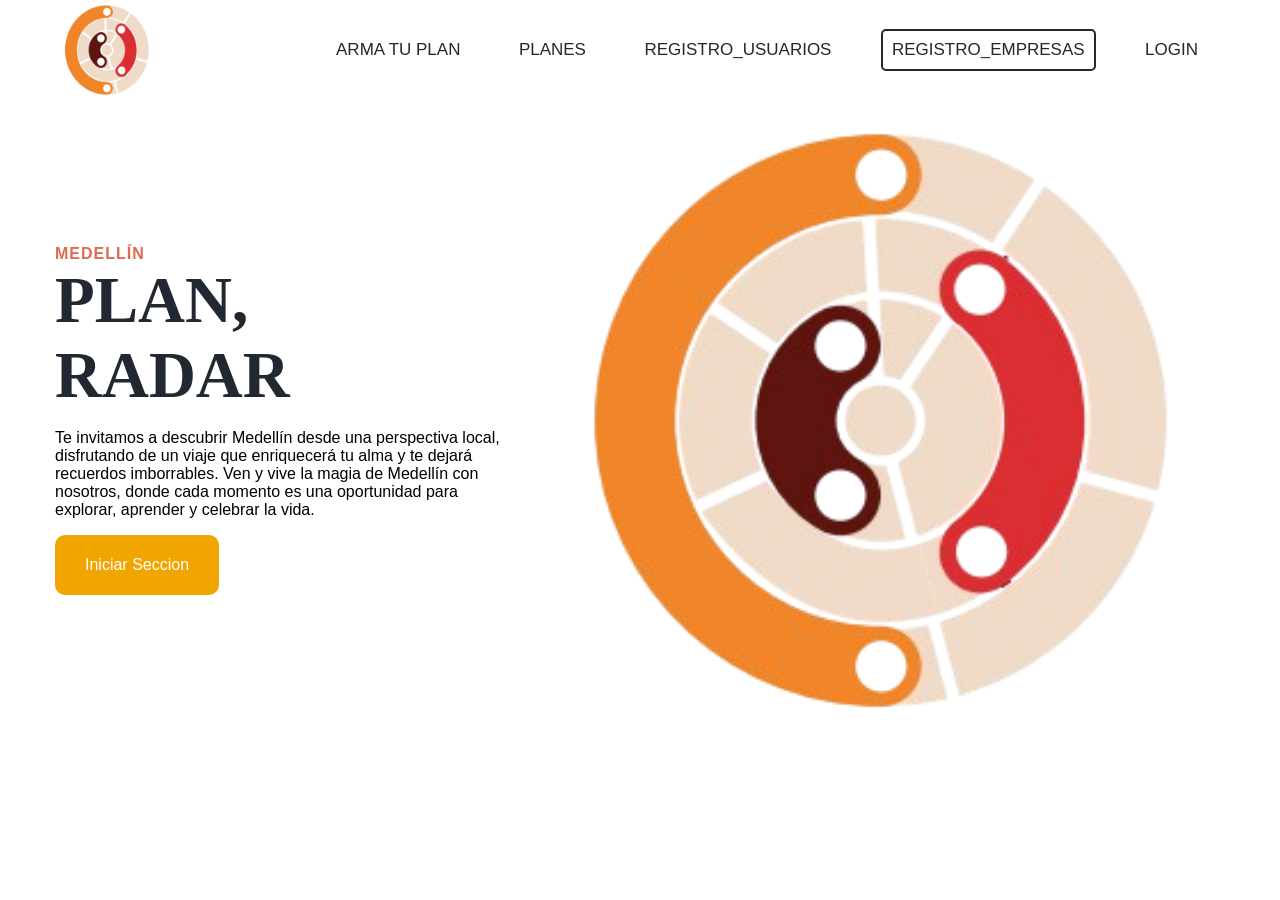
==== index.html @ 48b0cf11 "Add files via upload" ====
<!DOCTYPE html>
<html lang="en">
  <head>
    <meta charset="UTF-8" />
    <meta http-equiv="X-UA-Compatible" content="IE=edge" />
    <meta name="viewport" content="width=device-width, initial-scale=1.0" />

    <!-- Custom CSS -->
    <link rel="stylesheet" href="style.css" />
    <title>PLAN RADAR</title>
  </head>
  <body>
    <main class="main__content__area">
      <!-- Header Area  -->
      <header class="header-area">
        <div class="container">
          <!-- Navbar for Header Menu  -->
          <div class="row justify-content-space-between align-items-center">
            <div class="logo">
              <a href="index.html"><img src="image-removebg-preview.ico" alt="logo" /></a>
            </div>

            <div class="main__menu">
              <nav class="navbar">
                <ul>
                  <li class="nav-item">
                    <a class="nav-link" href="2 copy.html">ARMA TU PLAN</a>
                  </li>
                  <li class="nav-item">
                    <a class="nav-link" href="PLANES.HTML">PLANES</a>
                  </li>
                  <li class="nav-item">
                    <a class="nav-link" href="F.Usuarios.html">REGISTRO_USUARIOS</a>
                  </li>
                  <li class="nav-item">
                    <a class="nav-link" href="F.Empresas.html">REGISTRO_EMPRESAS</a>
                  </li>
                  <li class="nav-item">
                    <a class="nav-link" href="login.php">LOGIN</a>
                  </li>
                </ul>
              </nav>
            </div>
          </div>

          <!-- Hero Text and Image Area  -->
          <div class="row">
            <div class="hero-area">
              <div class="hero-text">
                <span class="text-title">MEDELLÍN</span>
                <h1>
                  PLAN, <span class="text__decore"></span><br /> RADAR<br />
                </h1>
                <p>
                  Te invitamos a descubrir Medellín desde una perspectiva local, disfrutando de un viaje que enriquecerá tu alma y te dejará recuerdos imborrables. Ven y vive la magia de Medellín con nosotros, donde cada momento es una oportunidad para explorar, aprender y celebrar la vida.
                </p>

                <div class="header__button">
                  <div>
                    <a href="#" class="find__button hero__btn">Iniciar Seccion</a>
                  </div>
                </div>
              </div>
              <div class="hero-img">
                <img src="image-removebg-preview.png" alt="people" />
              </div>
            </div>
          </div>
        </div>
      </header>
    </main>
  </body>
</html>
---- style.css ----
/* Contenedor de la fila principal */
.row {
  display: flex;
  justify-content: space-between;
  align-items: center;
}

/* Logo y nombre */
.logo a {
  display: flex;
  align-items: center;
  text-decoration: none; /* Sin subrayado en el enlace */
}

.logo img {
  width: 100px; /* Ajusta el tamaño del logo */
  height: auto;
  margin-right: 8px; /* Espacio entre el logo y el nombre */
}

.logo-name {
  font-size: 1.2rem;
  color: #333; /* Cambia el color según el diseño */
  font-weight: bold;
}

:root {
  --main-color: #212832;
  --data-title-color: #5e6282;
  --shadow: 0 0 15px black, 0.25;
  --body-font: "Poppins", sans-serif;
  --title-font: "Volkhov", serif;
  scroll-behavior: smooth;
}

ul {
  list-style: none;
}

a {
  text-decoration: none;
}

img {
  vertical-align: middle;
}

h1 {
  font-weight: 700;
  color: var(--main-color);
}

h2 {
  font-weight: 500;
  color: var(--main-color);
}

h3, h4, h5, h6 {
  font-weight: 400;
  color: var(--main-color);
}

p {
  font-size: 16px;
}

.container {
  max-width: 1170px;
  margin: auto;
}

.row {
  display: flex;
  flex-wrap: wrap;
}

.justify-content-space-between {
  justify-content: space-between;
}

.align-items-center {
  align-items: center;
}

.min-vh-100 {
  min-height: 100vh;
}

.sec-padding {
  padding: 80px 0;
}

.section-title {
  width: 100%;
  padding: 15px;
  text-align: center;
  margin: 0 0 60px;
  line-height: 6vh;
}

.section-title h2 {
  font-size: 35px;
  text-transform: capitalize;
}

.section-title h2::before {
  content: attr(data-title);
  display: block;
  font-size: 24px;
  color: var(--main-color);
  font-family: var(--title-font);
  font-weight: 400;
  text-transform: capitalize;
}

section {
  overflow: hidden;
}

/* ----------------
Button 
-----------------*/
.btn {
  display: inline-block;
  padding: 10px 30px;
  background-color: transparent;
  border-radius: 30px;
  text-transform: capitalize;
  font-weight: 500;
  transition: all 0.5s ease;
  color: var(--main-color);
  font-size: 16px;
  cursor: pointer;
  font-family: inherit;
  line-height: 1.5;
  border: none;
}

.btn-default {
  border: 2px solid var(--main-color);
}

.btn-default:hover {
  color: var(--white);
  background-color: #f1a501;
}

/* -----------------
Body Style  
-------------------*/
body {
  box-sizing: border-box;
  margin: 0;
  padding: 0;
  font-family: "Poppins", sans-serif;
}

/* -----------------
Header Area CSS
-------------------*/
/* Header background image */
.main__content__area {
  position: relative;
}

.header-area::before {
  content: url(../img/background.png);
  position: absolute;
  background-repeat: no-repeat;
  background-position: center;
  background-size: cover;
  z-index: -1;
}

/* Navbar */
.main__menu ul li {
  display: inline-block;
}

.main__menu ul li a {
  display: block;
  margin: 7px 18px;
  padding: 9px;
  color: var(--main-color);
  font-size: 17px;
}

.main__menu ul li a:hover {
  color: #fff;
  background-color: var(--main-color);
}

.main__menu ul li:nth-last-child(2) a {
  border: 2px solid var(--main-color);
  border-radius: 5px;
}

/* Hero Area  */
.hero-area {
  display: flex;
  align-items: center;
}

.text-title {
  color: #df6951;
  font-weight: 700;
  letter-spacing: 1px;
}

.hero-text {
  width: 40%;
  padding: 0 15px 0 0;
}

.hero-img {
  width: 60%;
  padding: 0 15px 0 0;
}

.hero-text h1 {
  font-size: 65px;
  font-family: var(--title-font);
  margin: 0 0 15px 0;
}

.text__decore {
  position: relative;
}

.text__decore::before {
  content: url(../img/textline.png);
  position: absolute;
  display: inline-block;
  margin-left: -60px;
  margin-top: 13px;
  transform: scale(0.85);
  z-index: -1;
}

.hero-img img {
  width: 100%;
  height: auto;
}

/* Hero Button  */
.header__button {
  display: flex;
  flex-wrap: wrap;
  flex-direction: row;
  justify-content: flex-start;
  align-items: center;
  align-content: center;
}

.find__button {
  display: inline-block;
  padding: 18px 30px;
  background-color: transparent;
  border-radius: 10px;
  font-weight: 500;
  transition: all 0.5s ease;
  color: #fff;
  font-size: 16px;
  cursor: pointer;
  font-family: inherit;
  line-height: 1.5;
  border: none;
}

.hero__btn {
  background-color: #f1a501;
}

.form-row {
  display: flex;
  align-items: flex-start; /* Alinea el contenido al inicio */
  margin: 20px 0; /* Espacio vertical */
}

.left-image {
  flex: 1; /* Ocupará 1 parte del contenedor */
  max-width: 200px; /* Ajusta el ancho máximo de la imagen */
  margin-right: 20px; /* Espacio entre la imagen y el formulario */
}

.left-image img {
  width: 100%; /* La imagen ocupará todo el contenedor */
  height: auto; /* Mantiene la relación de aspecto */
}

.form-container {
  flex: 2; /* Ocupará 2 partes del contenedor */
}

/* Media Queries para pantallas pequeñas */
@media (max-width: 1024px) {
  .hero-text {
    width: 50%;
  }
  .hero-img {
    width: 50%;
  }

  .hero-text h1 {
    font-size: 50px;
  }

  .header__button {
    justify-content: center;
  }
}

@media (max-width: 768px) {
  .hero-area {
    flex-direction: column;
    text-align: center;
  }

  .hero-text, .hero-img {
    width: 100%;
    padding: 10px;
  }

  .hero-text h1 {
    font-size: 35px;
  }

  .section-title h2 {
    font-size: 28px;
  }

  .find__button {
    width: 100%;
    margin-top: 20px;
    font-size: 18px;
  }
}

@media (max-width: 480px) {
  .logo img {
    width: 80px;
  }

  .main__menu ul {
    padding: 0;
  }

  .main__menu ul li {
    display: block;
    text-align: center;
  }

  .main__menu ul li a {
    margin: 10px 0;
    font-size: 16px;
  }

  .hero-text h1 {
    font-size: 30px;
  }

  .find__button {
    width: 100%;
    font-size: 16px;
  }
}
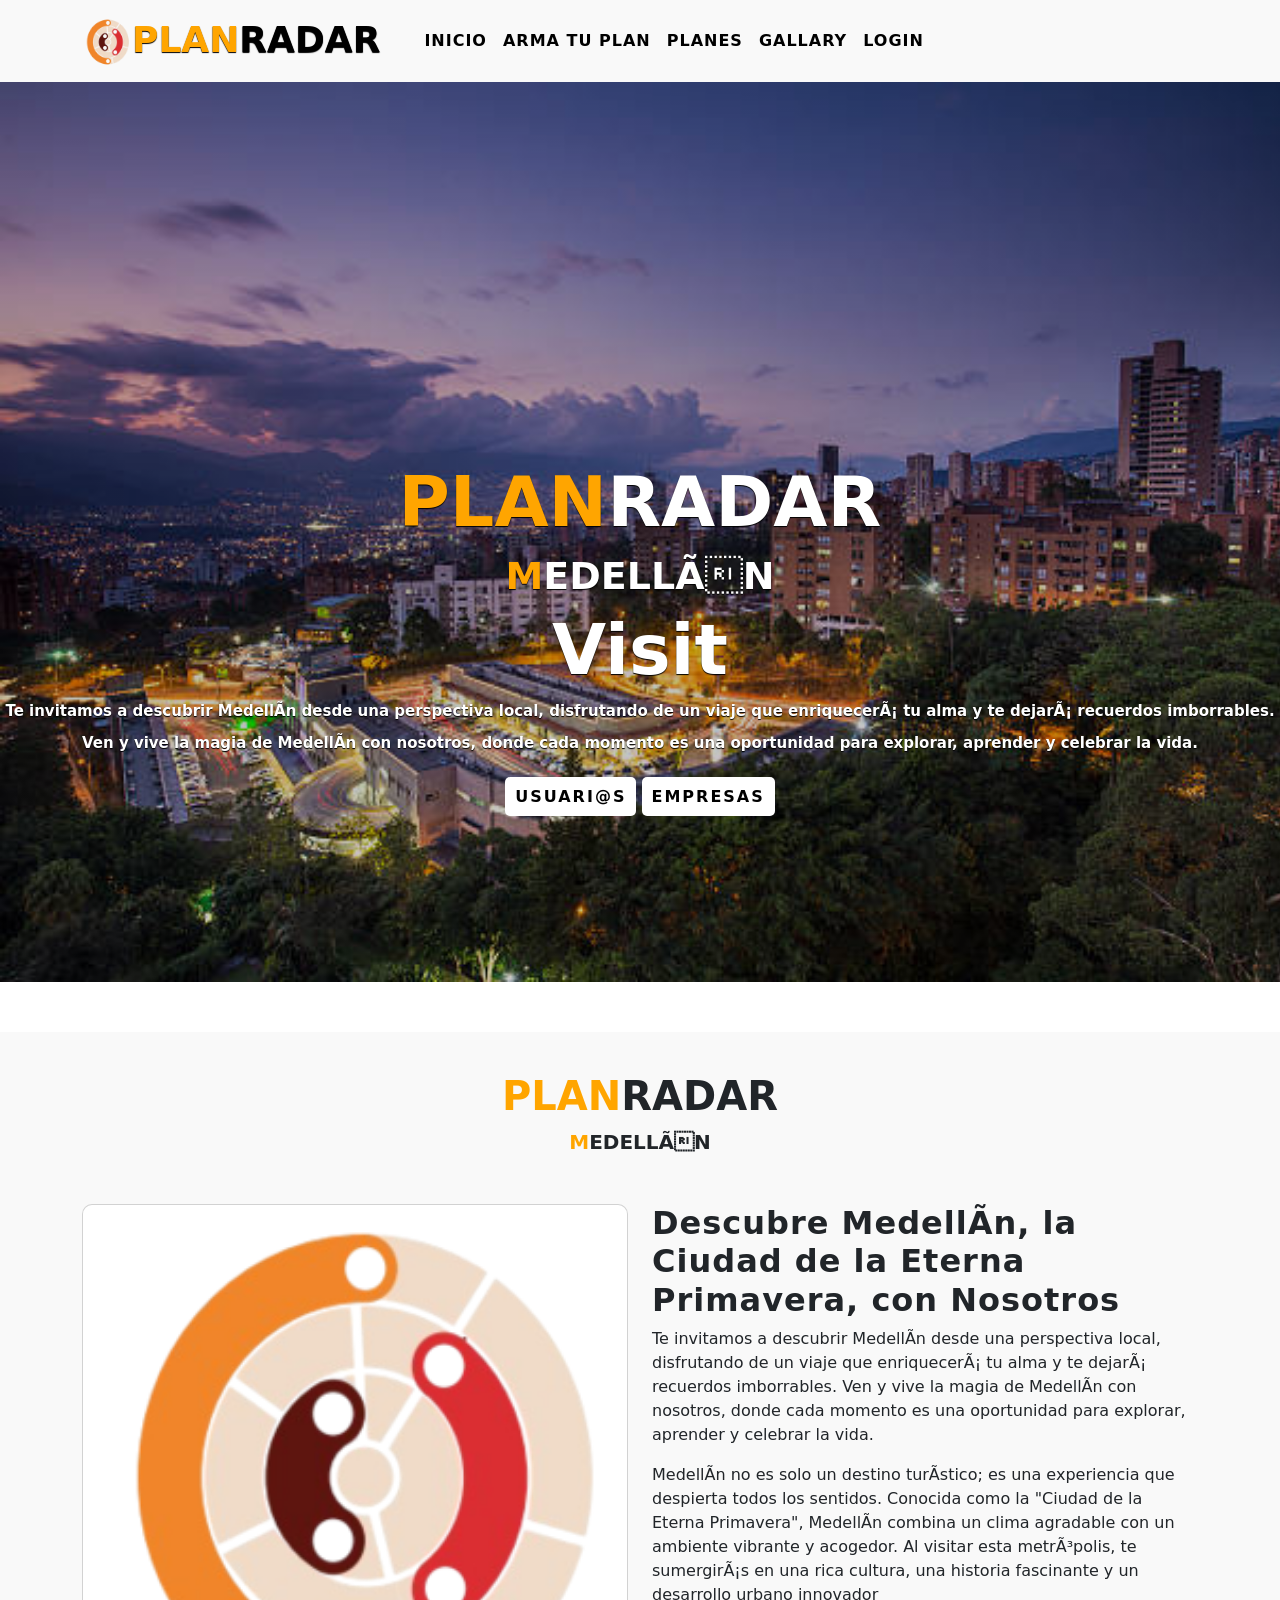
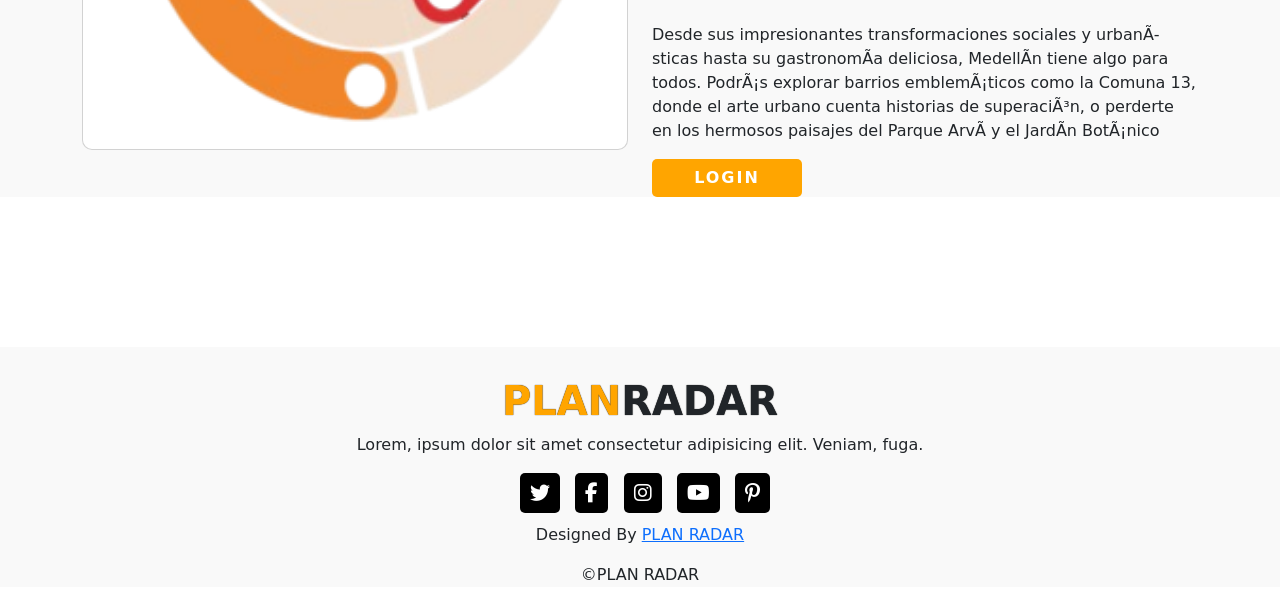
==== commit 4bc67cec: "Update and rename Index.html to index.html" ====
--- a/index.html
+++ b/index.html
@@ -1,73 +1,111 @@
 <!DOCTYPE html>
 <html lang="en">
   <head>
-    <meta charset="UTF-8" />
-    <meta http-equiv="X-UA-Compatible" content="IE=edge" />
-    <meta name="viewport" content="width=device-width, initial-scale=1.0" />
+    <meta name="viewport" content="width=device-width, initial-scale=1.0">
+    <title>PLAN RADAR</title>
+    <link rel="stylesheet" href="style.css">
 
-    <!-- Custom CSS -->
-    <link rel="stylesheet" href="style.css" />
-    <title>PLAN RADAR</title>
-  </head>
-  <body>
-    <main class="main__content__area">
-      <!-- Header Area  -->
-      <header class="header-area">
-        <div class="container">
-          <!-- Navbar for Header Menu  -->
-          <div class="row justify-content-space-between align-items-center">
-            <div class="logo">
-              <a href="index.html"><img src="image-removebg-preview.ico" alt="logo" /></a>
-            </div>
+    <!-- Bootstrap Links -->
+    <link href="https://cdn.jsdelivr.net/npm/bootstrap@5.0.2/dist/css/bootstrap.min.css" rel="stylesheet" integrity="sha384-EVSTQN3/azprG1Anm3QDgpJLIm9Nao0Yz1ztcQTwFspd3yD65VohhpuuCOmLASjC" crossorigin="anonymous">
+    <!-- Bootstrap Links -->
 
-            <div class="main__menu">
-              <nav class="navbar">
-                <ul>
-                  <li class="nav-item">
-                    <a class="nav-link" href="2 copy.html">ARMA TU PLAN</a>
-                  </li>
-                  <li class="nav-item">
-                    <a class="nav-link" href="PLANES.HTML">PLANES</a>
-                  </li>
-                  <li class="nav-item">
-                    <a class="nav-link" href="F.Usuarios.html">REGISTRO_USUARIOS</a>
-                  </li>
-                  <li class="nav-item">
-                    <a class="nav-link" href="F.Empresas.html">REGISTRO_EMPRESAS</a>
-                  </li>
-                  <li class="nav-item">
-                    <a class="nav-link" href="login.php">LOGIN</a>
-                  </li>
-                </ul>
-              </nav>
-            </div>
+    <link rel="preconnect" href="https://fonts.googleapis.com">
+    <link rel="preconnect" href="https://fonts.gstatic.com" crossorigin>
+    <link href="https://fonts.googleapis.com/css2?family=Lobster&display=swap" rel="stylesheet">
+    <link rel="stylesheet" href="https://cdnjs.cloudflare.com/ajax/libs/font-awesome/6.2.1/css/all.min.css">
+</head>
+<body>
+<nav class="navbar navbar-expand-lg" id="navbar">
+  <div class="container">
+    
+      <a class="navbar-brand" href="index.html" id="logo"><span id="travel"><img src="image-removebg-preview.ico" alt="logo" style="max-width: 100%; height: auto; width: 50px;" />PLAN</span>RADAR</a>
+      <button class="navbar-toggler" type="button" data-bs-toggle="collapse" data-bs-target="#mynavbar" aria-controls="mynavbar" aria-expanded="false" aria-label="Toggle navigation">
+    <span><i class="fa-solid fa-bars"></i></span>
+      </button>
+    <div class="collapse navbar-collapse" id="mynavbar">
+        
+      <ul class="navbar-nav me-auto mb-2 mb-lg-0"> 
+        <li class="nav-item">
+          <a class="nav-link active" href="Index.html">INICIO</a>
+        </li>
+        <li class="nav-item">
+          <a class="nav-link" href="Arma_tu_plan.html">ARMA TU PLAN</a>
+        </li>
+        <li class="nav-item">
+          <a class="nav-link" href="PLANES.HTML">PLANES</a>
+        </li>
+        <li class="nav-item">
+          <a class="nav-link" href="#gallary">GALLARY</a>
+        </li>
+        <li class="nav-item">
+          <a class="nav-link" href="Login.html">LOGIN</a>
+        </li>
+       </ul>
+    </div>
+  </div>
+</nav>
+<!-- <navbar> -->
+<!-- <Home> -->
+  <div class="home">
+    <div class="content">
+        <div class="main-txt">
+            <h1><span>PLAN</span>RADAR</h1>
+         </div>
+         <div class="main-txt">
+            <h5><span>M</span>EDELLÍN</h5>
+         </div>
+        <h1>Visit <span class="changecontent"></span></h1>
+        <p style="margin-bottom: 10px;">Te invitamos a descubrir Medellín desde una perspectiva local, disfrutando de un viaje que enriquecerá tu alma y te dejará recuerdos imborrables.</p>
+        <p style="margin-top: 10px;">Ven y vive la magia de Medellín con nosotros, donde cada momento es una oportunidad para explorar, aprender y celebrar la vida.</p>
+
+        <a href="F_USUARIOS.HTML">USUARI@S</a>
+        <a href="F_Empresas.html">EMPRESAS</a>
+    </div>
+</div>
+
+<section class="about" id="about">
+    <div class="container">
+       <div class="main-txt" style="padding-top: 10px;">
+          <h1><span>PLAN</span>RADAR</h1>
           </div>
+          <div class="main-txt">
+            <h5><span>M</span>EDELLÍN</h5>
+        </div>
+          <div class="row" style="margin-top: 50px;">
+             <div class="col-md-6 py-3 py-md-0">
+                <div class="card">
+                   <img src="image-removebg-preview.ico" alt="">
+                </div>
+             </div>
+ 
+             <div class="col-md-6 py-3 py-md-0">
+                <h2>Descubre Medellín, la Ciudad de la Eterna Primavera, con Nosotros</h2>
+                <p>Te invitamos a descubrir Medellín desde una perspectiva local, disfrutando de un viaje que enriquecerá tu alma y te dejará recuerdos imborrables. Ven y vive la magia de Medellín con nosotros, donde cada momento es una oportunidad para explorar, aprender y celebrar la vida.</p>
+                <p>Medellín no es solo un destino turístico; es una experiencia que despierta todos los sentidos. Conocida como la "Ciudad de la Eterna Primavera", Medellín combina un clima agradable con un ambiente vibrante y acogedor. Al visitar esta metrópolis, te sumergirás en una rica cultura, una historia fascinante y un desarrollo urbano innovador</p>
+                <p>Desde sus impresionantes transformaciones sociales y urbanísticas hasta su gastronomía deliciosa, Medellín tiene algo para todos. Podrás explorar barrios emblemáticos como la Comuna 13, donde el arte urbano cuenta historias de superación, o perderte en los hermosos paisajes del Parque Arví y el Jardín Botánico</p>
+                <button id="about-btn">LOGIN</button>
+             </div>
+          </div>
+       </div>
+ </section>
 
-          <!-- Hero Text and Image Area  -->
-          <div class="row">
-            <div class="hero-area">
-              <div class="hero-text">
-                <span class="text-title">MEDELLÍN</span>
-                <h1>
-                  PLAN, <span class="text__decore"></span><br /> RADAR<br />
-                </h1>
-                <p>
-                  Te invitamos a descubrir Medellín desde una perspectiva local, disfrutando de un viaje que enriquecerá tu alma y te dejará recuerdos imborrables. Ven y vive la magia de Medellín con nosotros, donde cada momento es una oportunidad para explorar, aprender y celebrar la vida.
-                </p>
-
-                <div class="header__button">
-                  <div>
-                    <a href="#" class="find__button hero__btn">Iniciar Seccion</a>
-                  </div>
-                </div>
-              </div>
-              <div class="hero-img">
-                <img src="image-removebg-preview.png" alt="people" />
-              </div>
-            </div>
-          </div>
-        </div>
-      </header>
-    </main>
-  </body>
+      <footer id="footer">
+         <h1><span>PLAN</span>RADAR</h1>
+         <p>Lorem, ipsum dolor sit amet consectetur adipisicing elit. Veniam, fuga.</p>
+         <div class="social-links">
+            <i class="fa-brands fa-twitter"></i>
+            <i class="fa-brands fa-facebook-f"></i>
+            <i class="fa-brands fa-instagram"></i>
+            <i class="fa-brands fa-youtube"></i>
+            <i class="fa-brands fa-pinterest-p"></i>
+         </div>
+         <div class="credite">
+            <p>Designed By <a href="#">PLAN RADAR</a></p>
+         </div>
+         <div class="copyyright">
+            <p>&copy;PLAN RADAR</p>
+         </div>
+<script src="https://cdn.jsdelivr.net/npm/bootstrap@5.0.2/dist/js/bootstrap.bundle.min.js" integrity="sha384-MrcW6ZMFYlzcLA8Nl+NtUVF0sA7MsXsP1UyJoMp4YLEuNSfAP+JcXn/tWtIaxVXM" crossorigin="anonymous"></script>
+ 
+</body>
 </html>
--- a/style.css
+++ b/style.css
@@ -1,366 +1,714 @@
-/* Contenedor de la fila principal */
-.row {
-  display: flex;
-  justify-content: space-between;
-  align-items: center;
-}
-
-/* Logo y nombre */
-.logo a {
-  display: flex;
-  align-items: center;
-  text-decoration: none; /* Sin subrayado en el enlace */
-}
-
-.logo img {
-  width: 100px; /* Ajusta el tamaño del logo */
-  height: auto;
-  margin-right: 8px; /* Espacio entre el logo y el nombre */
-}
-
-.logo-name {
-  font-size: 1.2rem;
-  color: #333; /* Cambia el color según el diseño */
-  font-weight: bold;
-}
-
-:root {
-  --main-color: #212832;
-  --data-title-color: #5e6282;
-  --shadow: 0 0 15px black, 0.25;
-  --body-font: "Poppins", sans-serif;
-  --title-font: "Volkhov", serif;
-  scroll-behavior: smooth;
-}
-
-ul {
-  list-style: none;
-}
-
-a {
-  text-decoration: none;
-}
-
-img {
-  vertical-align: middle;
-}
-
-h1 {
-  font-weight: 700;
-  color: var(--main-color);
-}
-
-h2 {
-  font-weight: 500;
-  color: var(--main-color);
-}
-
-h3, h4, h5, h6 {
-  font-weight: 400;
-  color: var(--main-color);
-}
-
-p {
-  font-size: 16px;
-}
-
-.container {
-  max-width: 1170px;
-  margin: auto;
-}
-
-.row {
-  display: flex;
-  flex-wrap: wrap;
-}
-
-.justify-content-space-between {
-  justify-content: space-between;
-}
-
-.align-items-center {
-  align-items: center;
-}
-
-.min-vh-100 {
-  min-height: 100vh;
-}
-
-.sec-padding {
-  padding: 80px 0;
-}
-
-.section-title {
-  width: 100%;
-  padding: 15px;
-  text-align: center;
-  margin: 0 0 60px;
-  line-height: 6vh;
-}
-
-.section-title h2 {
-  font-size: 35px;
-  text-transform: capitalize;
-}
-
-.section-title h2::before {
-  content: attr(data-title);
-  display: block;
-  font-size: 24px;
-  color: var(--main-color);
-  font-family: var(--title-font);
-  font-weight: 400;
-  text-transform: capitalize;
-}
-
-section {
-  overflow: hidden;
-}
-
-/* ----------------
-Button 
------------------*/
-.btn {
-  display: inline-block;
-  padding: 10px 30px;
-  background-color: transparent;
-  border-radius: 30px;
-  text-transform: capitalize;
-  font-weight: 500;
-  transition: all 0.5s ease;
-  color: var(--main-color);
-  font-size: 16px;
-  cursor: pointer;
-  font-family: inherit;
-  line-height: 1.5;
-  border: none;
-}
-
-.btn-default {
-  border: 2px solid var(--main-color);
-}
-
-.btn-default:hover {
-  color: var(--white);
-  background-color: #f1a501;
-}
-
-/* -----------------
-Body Style  
--------------------*/
-body {
-  box-sizing: border-box;
-  margin: 0;
-  padding: 0;
-  font-family: "Poppins", sans-serif;
-}
-
-/* -----------------
-Header Area CSS
--------------------*/
-/* Header background image */
-.main__content__area {
-  position: relative;
-}
-
-.header-area::before {
-  content: url(../img/background.png);
-  position: absolute;
-  background-repeat: no-repeat;
-  background-position: center;
-  background-size: cover;
-  z-index: -1;
-}
-
-/* Navbar */
-.main__menu ul li {
-  display: inline-block;
-}
-
-.main__menu ul li a {
-  display: block;
-  margin: 7px 18px;
-  padding: 9px;
-  color: var(--main-color);
-  font-size: 17px;
-}
-
-.main__menu ul li a:hover {
-  color: #fff;
-  background-color: var(--main-color);
-}
-
-.main__menu ul li:nth-last-child(2) a {
-  border: 2px solid var(--main-color);
-  border-radius: 5px;
-}
-
-/* Hero Area  */
-.hero-area {
-  display: flex;
-  align-items: center;
-}
-
-.text-title {
-  color: #df6951;
-  font-weight: 700;
-  letter-spacing: 1px;
-}
-
-.hero-text {
-  width: 40%;
-  padding: 0 15px 0 0;
-}
-
-.hero-img {
-  width: 60%;
-  padding: 0 15px 0 0;
-}
-
-.hero-text h1 {
-  font-size: 65px;
-  font-family: var(--title-font);
-  margin: 0 0 15px 0;
-}
-
-.text__decore {
-  position: relative;
-}
-
-.text__decore::before {
-  content: url(../img/textline.png);
-  position: absolute;
-  display: inline-block;
-  margin-left: -60px;
-  margin-top: 13px;
-  transform: scale(0.85);
-  z-index: -1;
-}
-
-.hero-img img {
-  width: 100%;
-  height: auto;
-}
-
-/* Hero Button  */
-.header__button {
-  display: flex;
-  flex-wrap: wrap;
-  flex-direction: row;
-  justify-content: flex-start;
-  align-items: center;
-  align-content: center;
-}
-
-.find__button {
-  display: inline-block;
-  padding: 18px 30px;
-  background-color: transparent;
-  border-radius: 10px;
-  font-weight: 500;
-  transition: all 0.5s ease;
-  color: #fff;
-  font-size: 16px;
-  cursor: pointer;
-  font-family: inherit;
-  line-height: 1.5;
-  border: none;
-}
-
-.hero__btn {
-  background-color: #f1a501;
-}
-
-.form-row {
-  display: flex;
-  align-items: flex-start; /* Alinea el contenido al inicio */
-  margin: 20px 0; /* Espacio vertical */
-}
-
-.left-image {
-  flex: 1; /* Ocupará 1 parte del contenedor */
-  max-width: 200px; /* Ajusta el ancho máximo de la imagen */
-  margin-right: 20px; /* Espacio entre la imagen y el formulario */
-}
-
-.left-image img {
-  width: 100%; /* La imagen ocupará todo el contenedor */
-  height: auto; /* Mantiene la relación de aspecto */
-}
-
-.form-container {
-  flex: 2; /* Ocupará 2 partes del contenedor */
-}
-
-/* Media Queries para pantallas pequeñas */
-@media (max-width: 1024px) {
-  .hero-text {
-    width: 50%;
-  }
-  .hero-img {
-    width: 50%;
-  }
-
-  .hero-text h1 {
-    font-size: 50px;
-  }
-
-  .header__button {
-    justify-content: center;
-  }
-}
-
-@media (max-width: 768px) {
-  .hero-area {
-    flex-direction: column;
-    text-align: center;
-  }
-
-  .hero-text, .hero-img {
-    width: 100%;
-    padding: 10px;
-  }
-
-  .hero-text h1 {
-    font-size: 35px;
-  }
-
-  .section-title h2 {
-    font-size: 28px;
-  }
-
-  .find__button {
-    width: 100%;
-    margin-top: 20px;
-    font-size: 18px;
-  }
-}
-
-@media (max-width: 480px) {
-  .logo img {
-    width: 80px;
-  }
-
-  .main__menu ul {
-    padding: 0;
-  }
-
-  .main__menu ul li {
-    display: block;
-    text-align: center;
-  }
-
-  .main__menu ul li a {
-    margin: 10px 0;
-    font-size: 16px;
-  }
-
-  .hero-text h1 {
-    font-size: 30px;
-  }
-
-  .find__button {
-    width: 100%;
-    font-size: 16px;
-  }
-}+*{
+    margin: 0;
+    padding: 0;
+    box-sizing: border-box;
+    text-decoration: none;
+    list-style: none;
+    scroll-behavior: smooth;
+}
+html::-webkit-scrollbar-track{
+    background: transparent;
+}
+  
+html::-webkit-scrollbar-thumb{
+    background: #ffa500;
+    border-radius: 10px;
+}
+html::-webkit-scrollbar{
+    width: 10px;
+}
+body{
+    background: #f9f9f9;
+}
+
+/* Header Start */
+#navbar{
+    background: #f9f9f9;
+  }
+  #logo{
+    font-size: 36px;
+    font-weight: 700;
+    color: black;
+    text-shadow: 0px 1px 1px black;
+    margin-bottom: 2px;
+  }
+  #logo span{
+    color: orange;
+  }
+  .navbar-toggler span{
+    color: orange;
+    outline: none;
+    /* background-color: blue; */
+  }
+
+  .navbar-nav{
+    margin-left: 20px;
+  }
+  .nav-item .nav-link{
+    font-size: 16px;
+    font-weight: 550;
+    color: black;
+    letter-spacing: 1px;
+    border-radius: 3px;
+    transition: 0.5s ease;
+  }
+  .nav-item .nav-link:hover{
+    background: orange;
+    color: white;
+  }
+  #navbar form button{
+    background: orange;
+    color: white;
+    border: none;
+  }
+  /* Header End */
+
+  /* Home Content Start   */
+.home{
+    width: 100%;
+    height: 100vh;
+    background-image:linear-gradient(rgba(0,0,0,0.3),rgba(0,0,0,0.2)), url(istockphoto-469838790-612x612.jpg);
+    background-repeat: no-repeat;
+    background-size: cover;
+  }
+  .home .content{
+    text-align: center;
+    padding-top: 200px;
+  }
+  .home .content h5{
+    color: white;
+    font-size: 38px;
+    font-weight: 550;
+    text-shadow: 0px 1px 1px black;
+  }
+  .home .content h1{
+    color: white;
+    font-size: 70px;
+    font-weight: 600;
+    text-shadow: 0px 1px 1px black;
+    margin-top: 5px;
+  }
+  .home .content p{
+    color: white;
+    font-size: 15px;
+    font-weight: 600;
+    text-shadow: 0px 1px 1px black;
+    margin-bottom: 30px;
+    margin-top: 5px;
+  }
+  .changecontent::after{
+    content: ' ';
+    color: #ffa500;
+    text-shadow: 1px 1px 1px black;
+    animation: changetext 10s infinite linear;
+  }
+  @keyframes changetext{
+    0%{content: "France";}
+    10%{content: "Spain";}
+    20%{content: "United States";}
+    30%{content: "China";}
+    40%{content: "India";}
+    50%{content: "Pakistan";}
+    60%{content: "Italy";}
+    70%{content: "Turkey";}
+    80%{content: "Mexico";}
+    90%{content: "Germany";}
+    100%{content: "United Kingdom";}
+  }
+  .home .content a{
+    padding: 10px;
+    background: white;
+    color: black;
+    letter-spacing: 2px;
+    font-weight: 600;
+    border-radius: 5px;
+    text-decoration: none;
+    transition: 0.5s;
+  }
+  .home .content a:hover{
+    background: #ffa500;
+    color: white;
+  }
+  @media (max-width: 850px){
+    .home{
+      background-position: 50%;
+    }
+  }
+  @media (max-width: 450px){
+    .home .content h5{
+      font-size: 25px;
+    }
+    .home .content h1{
+      font-size: 38px;
+    }
+    .home .content p{
+      font-size: 13px;
+    }
+  }
+
+  /* Home Start */
+.home {
+  width: 100%;
+  min-height: 100vh; /* Asegura que la sección 'home' ocupe al menos el 100% de la altura de la ventana */
+  background-image: linear-gradient(rgba(0, 0, 0, 0.3), rgba(0, 0, 0, 0.2)), url(istockphoto-469838790-612x612.jpg);
+  background-repeat: no-repeat;
+  background-size: cover;
+  display: flex;
+  justify-content: center;
+  align-items: center;
+  position: relative; /* Permite el posicionamiento absoluto dentro de la sección */
+}
+
+.home .content {
+  text-align: center;
+  z-index: 1; /* Asegura que el contenido esté por encima del fondo */
+  position: relative; /* Posiciona el contenido sobre el fondo */
+  padding-top: 200px; /* Espacio superior dentro de la sección */
+  color: white;
+}
+
+.home .content h5 {
+  font-size: 38px;
+  font-weight: 550;
+  text-shadow: 0px 1px 1px black;
+}
+
+.home .content h1 {
+  font-size: 70px;
+  font-weight: 600;
+  text-shadow: 0px 1px 1px black;
+  margin-top: 5px;
+}
+
+.home .content p {
+  font-size: 15px;
+  font-weight: 600;
+  text-shadow: 0px 1px 1px black;
+  margin-bottom: 30px;
+  margin-top: 5px;
+}
+
+.home .content a {
+  padding: 10px;
+  background: white;
+  color: black;
+  letter-spacing: 2px;
+  font-weight: 600;
+  border-radius: 5px;
+  text-decoration: none;
+  transition: 0.5s;
+}
+
+.home .content a:hover {
+  background: #ffa500;
+  color: white;
+}
+
+/* Ajuste en el fondo de 'home' en pantallas pequeñas */
+@media (max-width: 850px) {
+  .home {
+    background-position: center center; /* Ajusta el fondo para que se vea correctamente */
+  }
+}
+
+/* Ajustes para dispositivos móviles */
+@media (max-width: 450px) {
+  .home .content h5 {
+    font-size: 25px;
+  }
+
+  .home .content h1 {
+    font-size: 38px;
+  }
+
+  .home .content p {
+    font-size: 13px;
+  }
+}
+  /* Home Content End   */
+    /* Home Content Start   */
+.home1{
+  width: 100%;
+  height: 100vh;
+  background-repeat: no-repeat;
+  background-size: cover;
+  background-color: #f9f9f9;
+}
+
+.home1 .content {
+  display: flex;
+  justify-content: center;
+  align-items: center;
+  height: 100%;
+}
+
+.home1 .content h5{
+  color: rgb(0, 0, 0);
+  font-size: 38px;
+  font-weight: 550;
+  text-shadow: 0px 1px 1px black;
+}
+.home1 .content h1{
+  color: rgb(0, 0, 0);
+  font-size: 70px;
+  font-weight: 600;
+  text-shadow: 0px 1px 1px black;
+  margin-top: 5px;
+}
+.home1 .content p{
+  color: rgb(0, 0, 0);
+  font-size: 15px;
+  font-weight: 600;
+  text-shadow: 0px 1px 1px black;
+  margin-bottom: 30px;
+  margin-top: 5px;
+}
+.changecontent::after{
+  content: ' ';
+  color: #ffa500;
+  text-shadow: 1px 1px 1px black;
+  animation: changetext 10s infinite linear;
+}
+@keyframes changetext {
+  0% { content: "Parque Arví"; }
+  10% { content: "Comuna 13"; }
+  20% { content: "Pueblito Paisa"; }
+  30% { content: "Plaza Botero"; }
+  40% { content: "Jardín Botánico"; }
+  50% { content: "Cerro Nutibara"; }
+  60% { content: "Parque Explora"; }
+  70% { content: "Museo de Antioquia"; }
+  80% { content: "Metrocable"; }
+  90% { content: "El Castillo Museum"; }
+  100% { content: "La Piedra del Peñol"; }
+}
+
+.home1 .content a{
+  padding: 10px;
+  background: #ffa500;
+  color: black;
+  letter-spacing: 2px;
+  font-weight: 600;
+  border-radius: 5px;
+  text-decoration: none;
+  transition: 0.5s;
+}
+.home1 .content a:hover{
+  background: white;
+  color: black;
+}
+@media (max-width: 850px){
+  .home1{
+    background-position: 50%;
+  }
+}
+@media (max-width: 450px){
+  .home1 .content h5{
+    font-size: 25px;
+  }
+  .home1 .content h1{
+    font-size: 38px;
+  }
+  .home1 .content p{
+    font-size: 13px;
+  }
+}
+
+.content-inner {
+  display: flex;
+  justify-content: space-between;
+  align-items: center;
+  width: 80%;
+  max-width: 1200px; /* Limita el ancho máximo */
+}
+
+.logo-container {
+  flex: 1;
+  display: flex;
+  justify-content: center;
+}
+
+.logo {
+  max-width: 100%;
+  height: auto;
+  max-height: 250px; /* Ajusta el tamaño del logo */
+}
+
+.text-container {
+  flex: 2;
+  text-align: left;
+  padding-left: 20px;
+}
+
+.text-container h5 {
+  color: rgb(0, 0, 0);
+  font-size: 38px;
+  font-weight: 550;
+  text-shadow: 0px 1px 1px black;
+}
+
+.text-container h1 {
+  color: rgb(0, 0, 0);
+  font-size: 70px;
+  font-weight: 600;
+  text-shadow: 0px 1px 1px black;
+  margin-top: 5px;
+}
+
+.text-container p {
+  color: rgb(0, 0, 0);
+  font-size: 15px;
+  font-weight: 600;
+  text-shadow: 0px 1px 1px black;
+  margin-bottom: 30px;
+  margin-top: 5px;
+}
+
+.text-container a {
+  padding: 10px;
+  background: white;
+  color: black;
+  letter-spacing: 2px;
+  font-weight: 600;
+  border-radius: 5px;
+  text-decoration: none;
+  transition: 0.5s;
+}
+
+.text-container a:hover {
+  background: #ffa500;
+  color: white;
+}
+
+@media (max-width: 850px) {
+  .home1 {
+    background-position: 50%;
+  }
+
+  .content-inner {
+    flex-direction: column;
+    text-align: center;
+  }
+
+  .logo-container {
+    margin-bottom: 20px; /* Espacio entre la imagen y el texto en pantallas pequeñas */
+  }
+}
+
+@media (max-width: 450px) {
+  .text-container h5 {
+    font-size: 25px;
+  }
+  .text-container h1 {
+    font-size: 38px;
+  }
+  .text-container p {
+    font-size: 13px;
+  }
+}
+/* Home1 Content End   */
+ /* Estilo principal para la sección book */
+.book {
+  display: flex;
+  justify-content: space-between;
+  align-items: center;
+  background: #f9f9f9;
+  padding: 100px 10%;
+}
+
+.book-content {
+  display: flex;
+  justify-content: space-between;
+  width: 100%;
+}
+
+/* Logo a la izquierda */
+.logo {
+  flex: 1;
+  display: flex;
+  justify-content: flex-start;
+  align-items: center;
+}
+
+.logo h1 {
+  font-size: 40px;
+  color: #333;
+  text-align: left;
+  font-weight: 600;
+}
+
+.logo h1 span {
+  color: orange;
+}
+
+/* Estilo para el formulario a la derecha */
+.book-form {
+  flex: 1;
+  display: flex;
+  justify-content: flex-end;
+}
+
+.book-form form {
+  display: flex;
+  flex-direction: column;
+  gap: 15px;
+  width: 100%;
+  max-width: 400px;
+}
+
+.book-form form input {
+  width: 100%;
+  padding: 15px;
+  background: white;
+  color: black;
+  border: 1px solid #ccc;
+  border-radius: 10px;
+  box-shadow: 0px 5px 5px -6px black;
+  font-size: 15px;
+  outline: none;
+}
+
+.book-form form .submit {
+  font-size: 16px;
+  font-weight: 600;
+  background: orange;
+  color: white;
+  border: none;
+  padding: 15px;
+  width: 100%;
+  border-radius: 10px;
+  cursor: pointer;
+  transition: 0.3s ease;
+}
+
+.book-form form .submit:hover {
+  background-color: darkorange;
+}
+
+/* Estilo para el mensaje emergente */
+.popup-message {
+  display: none;
+  background: #28a745;
+  color: white;
+  padding: 15px;
+  border-radius: 10px;
+  position: fixed;
+  bottom: 20px;
+  left: 50%;
+  transform: translateX(-50%);
+  font-size: 16px;
+}
+
+.popup-message.show {
+  display: block;
+}
+
+/* Diseño responsivo */
+@media (max-width: 920px) {
+  .book {
+    flex-direction: column;
+    padding: 50px 10%;
+  }
+
+  .book-content {
+    flex-direction: column;
+  }
+}
+/* Logo a la izquierda con imagen */
+.logo1 {
+  display: flex;
+  align-items: center;  /* Alinea la imagen y el texto verticalmente */
+}
+
+.logo1 img {
+  width: 50px;  /* Ajusta el tamaño de la imagen */
+  height: auto;  /* Mantiene las proporciones de la imagen */
+  margin-right: 10px;  /* Espacio entre la imagen y el texto */
+}
+
+.logo1 h1 {
+  font-size: 40px;
+  color: #333;
+  font-weight: 600;
+}
+
+.logo1 h1 span {
+  color: orange;
+}
+
+  
+  .main-text{
+    /* background-color: yellow; */
+    height: 200px;
+  }
+
+
+
+  /* Packages Start */
+.main-txt h1{
+    text-align: center;
+    margin-top: 30px;
+    font-weight: 700;
+  }
+  .main-txt h1 span{
+    color: orange;
+  }
+  .main-txt h5{
+    text-align: center;
+    margin-top: 10px;
+    font-weight: 700;
+  }
+  .main-txt h5 span{
+    color: orange;
+  }
+  .packages .card{
+    border-radius: 5px;
+    border: none;
+    box-shadow: rgba(0, 0, 0, 0.1) 0px 4px 12px;
+  }
+  .packages .card img{
+    border-radius: 5px;
+  }
+  .packages .card .card-body{
+    background: transparent;
+  }
+  .packages .card .card-body h3{
+    font-size: 25px;
+    font-weight: 600;
+  }
+  .packages .card .card-body p{
+    font-weight: 600;
+    letter-spacing: 1px;
+  }
+  .star i{
+    font-size: 15px;
+  }
+  .checked{
+    color: orange;
+  }
+  .packages .card .card-body h6{
+    font-size: 20px;
+  }
+  .packages .card .card-body a{
+    padding: 10px;
+    text-decoration: none;
+    background: orange;
+    color: white;
+    border-radius: 5px;
+  }
+  /* Packages End */
+
+
+  /* Section Service :start */
+.services{
+  background: #f9f9f9;
+  margin-top: 50px;
+}
+
+.services .card{
+  box-shadow:  0px 5px 5px -6px black;
+  border: none;
+  cursor: pointer;
+}
+.services .card i{
+  font-size: 80px;
+  text-align: center;
+  color: #ffa500;
+  margin-top: 20px;
+}
+.services .card .card-body h3{
+  font-weight: 700;
+}
+
+
+  /* Section Service :end */
+
+
+  /* section Gallary start */
+/* Gallary Start */
+.gallary{
+  margin-top: 50px;
+}
+.gallary .card{
+  border-radius: 10px;
+  box-shadow: rgba(0, 0, 0, 0.1) 0px 4px 12px;
+  cursor: pointer;
+}
+.gallary .card img{
+  border-radius: 10px;
+  transition: 0.3s ease;
+}
+.gallary .card:hover img{
+  transform: scale(1.1);
+}
+/* Gallary End */
+   /* section Gallary end */
+
+
+
+   /* About Start */
+.about{
+  margin-top: 50px;
+  background: #f9f9f9;
+}
+.about .card{
+  border-radius: 10px;
+}
+.about .card img{
+  border-radius: 10px;
+}
+.about h2{
+  font-weight: 600;
+  letter-spacing: 1px;
+}
+.about p{
+  font-size: 500;
+}
+#about-btn{
+  width: 150px;
+  height: 38px;
+  border: none;
+  border-radius: 5px;
+  background: #ffa500;
+  color: white;
+  letter-spacing: 2px;
+  font-weight: 550;
+  transition: 0.5s ease;
+  cursor: pointer;
+}
+#about-btn:hover{
+  width: 170px;
+}
+/* About End */
+
+
+/* Footer Start */
+#footer{
+  width: 100%;
+  margin-top: 150px;
+  text-align: center;
+  background: #f9f9f9;
+}
+#footer h1{
+  font-weight: 600;
+  padding-top: 30px;
+  text-shadow: 0px 0px 1px black;
+}
+#footer h1 span{
+  color: #ffa500;
+}
+.social-links i{
+  padding: 10px;
+  border-radius: 5px;
+  font-size: 20px;
+  background: black;
+  color: white;
+  margin-left: 10px;
+  margin-bottom: 10px;
+  transition: 0.5s ease;
+  cursor: pointer;
+}
+.social-links i:hover{
+  background: #ffa500;
+}
+/* Footer End */
